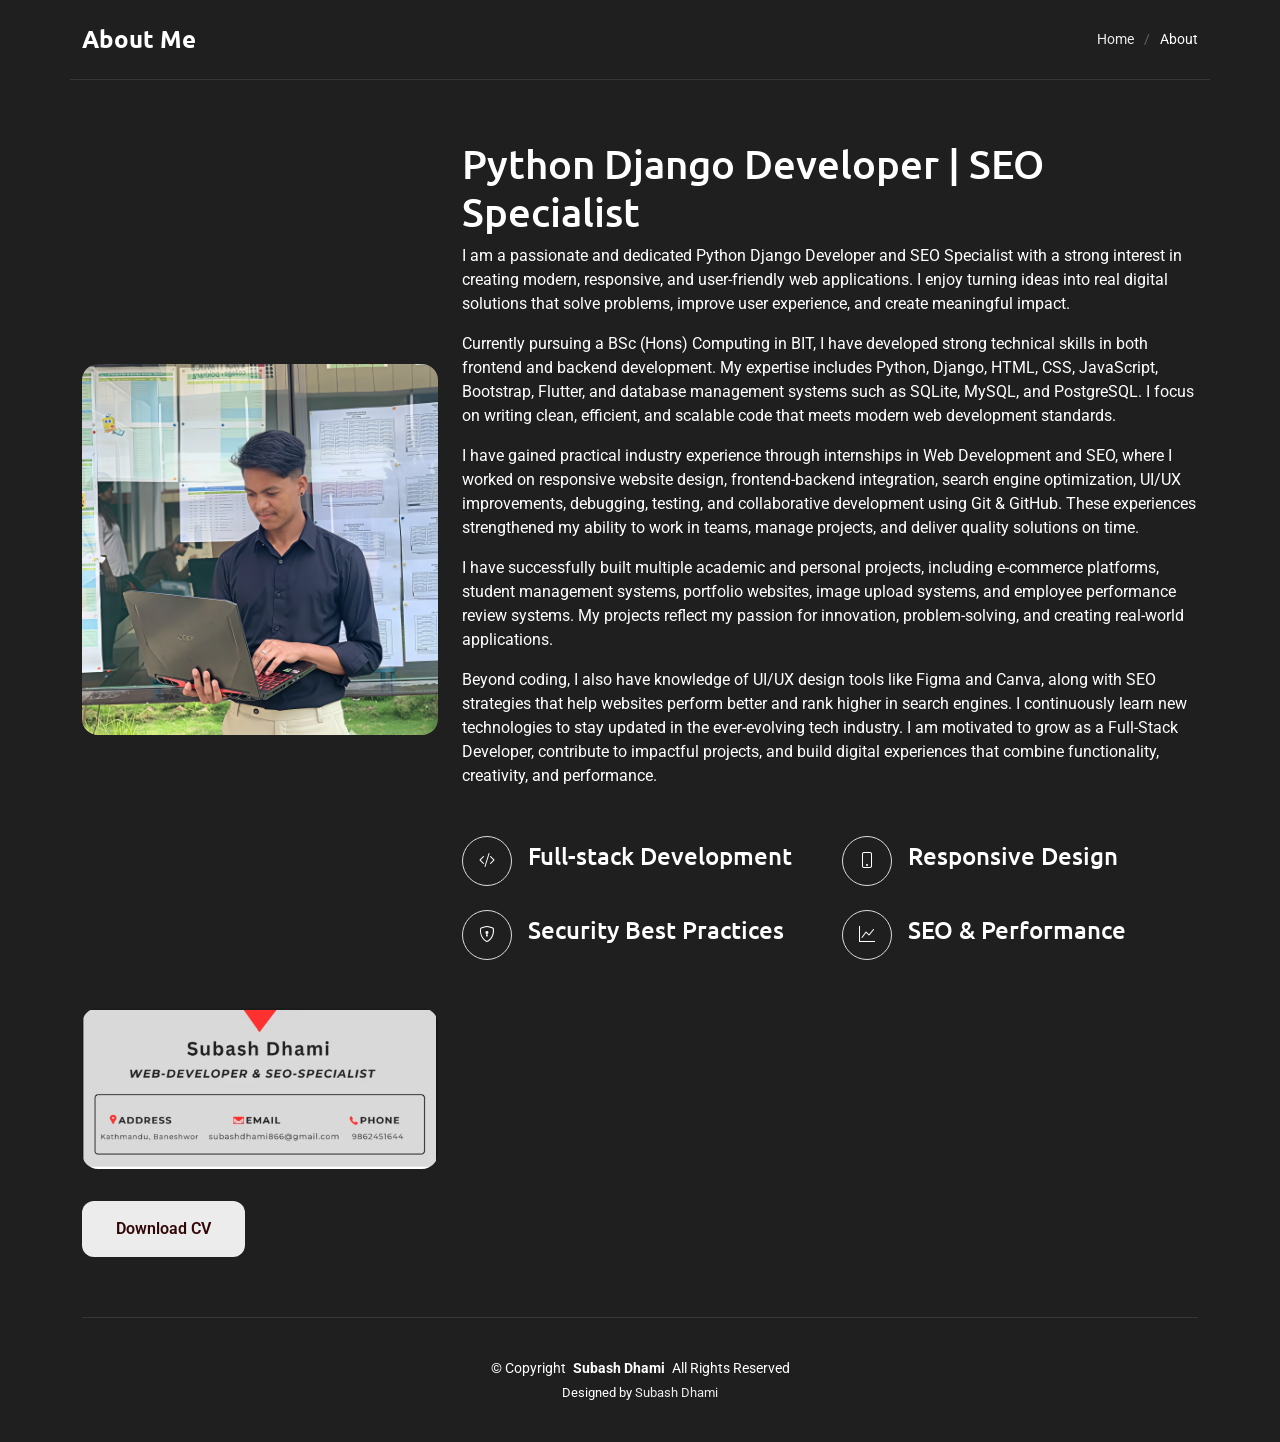
==== About.html @ 066c11bb "update in about section" ====
<!DOCTYPE html>
<html lang="en">

<head>
  <meta charset="utf-8">
  <meta content="width=device-width, initial-scale=1.0" name="viewport">
  <title>About - Subash Dhami</title>
  <meta name="description" content="">
  <meta name="keywords" content="">

  <!-- Favicons -->
  <link href="static/img/favicon.png" rel="icon">
  <link href="static/img/apple-touch-icon.png" rel="apple-touch-icon">

  <!-- Fonts -->
  <link href="https://fonts.googleapis.com" rel="preconnect">
  <link href="https://fonts.gstatic.com" rel="preconnect" crossorigin>
  <link href="https://fonts.googleapis.com/css2?family=Roboto:ital,wght@0,100;0,300;0,400;0,500;0,700;0,900;1,100;1,300;1,400;1,500;1,700;1,900&family=Ubuntu:ital,wght@0,300;0,400;0,500;0,700;1,300;1,400;1,500;1,700&family=Nunito:ital,wght@0,200;0,300;0,400;0,500;0,600;0,700;0,800;0,900;1,200;1,300;1,400;1,500;1,600;1,700;1,800;1,900&display=swap" rel="stylesheet">

  <!-- Vendor CSS Files -->
  <link href="static/vendor/bootstrap/css/bootstrap.min.css" rel="stylesheet">
  <link href="static/vendor/bootstrap-icons/bootstrap-icons.css" rel="stylesheet">
  <link href="static/vendor/aos/aos.css" rel="stylesheet">
  <link href="static/vendor/glightbox/css/glightbox.min.css" rel="stylesheet">
  <link href="static/vendor/swiper/swiper-bundle.min.css" rel="stylesheet">

  <!-- Main CSS File -->
  <link href="static/css/main.css" rel="stylesheet">
</head>

<body class="about  -page">

  <main class="main">

    <!-- Page Title -->
    <div class="page-title dark-background">
      <i class="header-toggle d-xl-none bi bi-list"></i>
      <div class="container d-lg-flex justify-content-between align-items-center">
        <h1 class="mb-2 mb-lg-0">About Me</h1>
        <nav class="breadcrumbs">
          <ol>
            <li><a href="index.html">Home</a></li>
            <li class="current">About</li>
          </ol>
        </nav>
      </div>
    </div><!-- End Page Title -->

    <!-- About Section -->
    <section id="about" class="about section">
      <div class="container" data-aos="fade-up" data-aos-delay="100">
        <div class="row gy-4 align-items-center">

          <div class="col-lg-4">
            <div class="about-img">
              <img src="media/profile/subash dhami.png" alt="About Image" class="img-fluid rounded-4 w-100" style="height: 100%; object-fit: cover;" loading="lazy">
            </div>
          </div>

          <div class="col-lg-8">
            <div class="content">
              <h1> Python Django Developer | SEO Specialist</h1>
              <p>I am a passionate and dedicated Python Django Developer and SEO Specialist with a strong interest in creating modern, responsive, and user-friendly web applications. I enjoy turning ideas into real digital solutions that solve problems, improve user experience, and create meaningful impact.</p>
              <p>Currently pursuing a BSc (Hons) Computing in BIT, I have developed strong technical skills in both frontend and backend development. My expertise includes Python, Django, HTML, CSS, JavaScript, Bootstrap, Flutter, and database management systems such as SQLite, MySQL, and PostgreSQL. I focus on writing clean, efficient, and scalable code that meets modern web development standards.</p>
              <p>I have gained practical industry experience through internships in Web Development and SEO, where I worked on responsive website design, frontend-backend integration, search engine optimization, UI/UX improvements, debugging, testing, and collaborative development using Git & GitHub. These experiences strengthened my ability to work in teams, manage projects, and deliver quality solutions on time.</p>
              <p>I have successfully built multiple academic and personal projects, including e-commerce platforms, student management systems, portfolio websites, image upload systems, and employee performance review systems. My projects reflect my passion for innovation, problem-solving, and creating real-world applications.</p>
              <p>Beyond coding, I also have knowledge of UI/UX design tools like Figma and Canva, along with SEO strategies that help websites perform better and rank higher in search engines. I continuously learn new technologies to stay updated in the ever-evolving tech industry. I am motivated to grow as a Full-Stack Developer, contribute to impactful projects, and build digital experiences that combine functionality, creativity, and performance.</p>
            </div>

            <div class="row gy-4 mt-4">
              <div class="col-md-6">
                <div class="feature-box d-flex align-items-center">
                  <div class="icon-circle d-flex align-items-center justify-content-center rounded-circle me-3" style="width:50px; height:50px; border:1px solid #ddd;">
                    <i class="bi bi-code-slash"></i>
                  </div>
                  <h4>Full-stack Development</h4>
                </div>
              </div>
              <div class="col-md-6">
                <div class="feature-box d-flex align-items-center">
                  <div class="icon-circle d-flex align-items-center justify-content-center rounded-circle me-3" style="width:50px; height:50px; border:1px solid #ddd;">
                    <i class="bi bi-phone"></i>
                  </div>
                  <h4>Responsive Design</h4>
                </div>
              </div>
              <div class="col-md-6">
                <div class="feature-box d-flex align-items-center">
                  <div class="icon-circle d-flex align-items-center justify-content-center rounded-circle me-3" style="width:50px; height:50px; border:1px solid #ddd;">
                    <i class="bi bi-shield-lock"></i>
                  </div>
                  <h4>Security Best Practices</h4>
                </div>
              </div>
              <div class="col-md-6">
                <div class="feature-box d-flex align-items-center">
                  <div class="icon-circle d-flex align-items-center justify-content-center rounded-circle me-3" style="width:50px; height:50px; border:1px solid #ddd;">
                    <i class="bi bi-graph-up"></i>
                  </div>
                  <h4>SEO & Performance</h4>
                </div>
              </div>
            </div>
          </div>
          <div class="col-lg-4">
            <div  class="cta-section mt-4 text-center">
              <div class="cv-img mb-3">
                <img src="media/profile/cv.png" alt="CV Image" class="img-fluid rounded-4 w-100" style="height: auto; object-fit: cover;" loading="lazy">
              </div>
              <a href="https://drive.google.com/file/d/1IW8L6gEsjmlarTafdNbqsn9i7hXjx4xl/view?export=download" class="btn btn-primary" download>Download CV</a>
            </div>
          </div>
        </div>
      </div>
    </section>
    <!-- End About Section -->

  </main>

  <footer id="footer" class="footer position-relative">
    <div class="container">
      <div class="copyright text-center">
        <p>© <span>Copyright</span> <strong class="px-1 sitename">Subash Dhami</strong> <span>All Rights Reserved</span></p>
      </div>
      <div class="credits">Designed by <a href="https://subashdhami.com.np/">Subash Dhami</a></div>
    </div>
  </footer>

  <!-- Scroll Top -->
  <a href="#" id="scroll-top" class="scroll-top d-flex align-items-center justify-content-center"><i class="bi bi-arrow-up-short"></i></a>

  <!-- Preloader -->
  <div id="preloader"></div>

  <!-- Vendor JS Files -->
  <script src="static/vendor/bootstrap/js/bootstrap.bundle.min.js"></script>
  <script src="static/vendor/php-email-form/validate.js"></script>
  <script src="static/vendor/aos/aos.js"></script>
  <script src="static/vendor/typed.js/typed.umd.js"></script>
  <script src="static/vendor/purecounter/purecounter_vanilla.js"></script>
  <script src="static/vendor/waypoints/noframework.waypoints.js"></script>
  <script src="static/vendor/isotope-layout/isotope.pkgd.min.js"></script>
  <script src="static/vendor/imagesloaded/imagesloaded.pkgd.min.js"></script>
  <script src="static/vendor/glightbox/js/glightbox.min.js"></script>
  <script src="static/vendor/swiper/swiper-bundle.min.js"></script>
  <script src="static/js/main.js"></script>

</body>
</html>
---- static/css/main.css ----
/**
* Template Name: SnapFolio
* Template URL: https://bootstrapmade.com/snapfolio-bootstrap-portfolio-template/
* Updated: Jul 21 2025 with Bootstrap v5.3.7
* Author: BootstrapMade.com
* License: https://bootstrapmade.com/license/
*/

/*--------------------------------------------------------------
# Font & Color Variables
# Help: https://bootstrapmade.com/color-system/
--------------------------------------------------------------*/
/* Fonts */
:root {
  --default-font: "Roboto",  system-ui, -apple-system, "Segoe UI", Roboto, "Helvetica Neue", Arial, "Noto Sans", "Liberation Sans", sans-serif, "Apple Color Emoji", "Segoe UI Emoji", "Segoe UI Symbol", "Noto Color Emoji";
  --heading-font: "Ubuntu",  sans-serif;
  --nav-font: "Nunito",  sans-serif;
}

/* Global Colors - The following color variables are used throughout the website. Updating them here will change the color scheme of the entire website */
:root { 
  --background-color: #1f1f1f; /* Background color for the entire website, including individual sections */
  --default-color: #ffffff; /* Default color used for the majority of the text content across the entire website */
  --heading-color: #ffffff; /* Color for headings, subheadings and title throughout the website */
  --accent-color: #ececec; /* Accent color that represents your brand on the website. It's used for buttons, links, and other elements that need to stand out */
  --surface-color: #232323; /* The surface color is used as a background of boxed elements within sections, such as cards, icon boxes, or other elements that require a visual separation from the global background. */
  --contrast-color: #310606; /* Contrast color for text, ensuring readability against backgrounds of accent, heading, or default colors. */
}

/* Nav Menu Colors - The following color variables are used specifically for the navigation menu. They are separate from the global colors to allow for more customization options */
:root {
  --nav-color: rgba(236, 236, 236, 0.59);  /* The default color of the main navmenu links */
  --nav-hover-color: #ffffff; /* Applied to main navmenu links when they are hovered over or active */
  --nav-mobile-background-color: #393939; /* Used as the background color for mobile navigation menu */
  --nav-dropdown-background-color: #393939; /* Used as the background color for dropdown items that appear when hovering over primary navigation items */
  --nav-dropdown-color: #ffffff; /* Used for navigation links of the dropdown items in the navigation menu. */
  --nav-dropdown-hover-color: #ececec; /* Similar to --nav-hover-color, this color is applied to dropdown navigation links when they are hovered over. */
}

/* Color Presets - These classes override global colors when applied to any section or element, providing reuse of the sam color scheme. */

.light-background {
  --background-color: #2c2c2c;
  --surface-color: #323232;
}

.dark-background {
  --background-color: #040b14;
  --default-color: #ffffff;
  --heading-color: #ffffff;
  --surface-color: #151f2b;
  --contrast-color: #ffffff;
}

/* Smooth scroll */
:root {
  scroll-behavior: smooth;
}

/*--------------------------------------------------------------
# General Styling & Shared Classes
--------------------------------------------------------------*/
body {
  color: var(--default-color);
  background-color: var(--background-color);
  font-family: var(--default-font);
}

a {
  color: var(--accent-color);
  text-decoration: none;
  transition: 0.3s;
}

a:hover {
  color: color-mix(in srgb, var(--accent-color), transparent 25%);
  text-decoration: none;
}

h1,
h2,
h3,
h4,
h5,
h6 {
  color: var(--heading-color);
  font-family: var(--heading-font);
}

/* PHP Email Form Messages
------------------------------*/
.php-email-form .error-message {
  display: none;
  background: #df1529;
  color: #ffffff;
  text-align: left;
  padding: 15px;
  margin-bottom: 24px;
  font-weight: 600;
}

.php-email-form .sent-message {
  display: none;
  color: #ffffff;
  background: #059652;
  text-align: center;
  padding: 15px;
  margin-bottom: 24px;
  font-weight: 600;
}

.php-email-form .loading {
  display: none;
  background: var(--surface-color);
  text-align: center;
  padding: 15px;
  margin-bottom: 24px;
}

.php-email-form .loading:before {
  content: "";
  display: inline-block;
  border-radius: 50%;
  width: 24px;
  height: 24px;
  margin: 0 10px -6px 0;
  border: 3px solid var(--accent-color);
  border-top-color: var(--surface-color);
  animation: php-email-form-loading 1s linear infinite;
}

@keyframes php-email-form-loading {
  0% {
    transform: rotate(0deg);
  }

  100% {
    transform: rotate(360deg);
  }
}

/*--------------------------------------------------------------
# Global Header
--------------------------------------------------------------*/
.header {
  --background-color: #1b1b1b;
  --contrast-color: #444444;
  color: var(--default-color);
  position: fixed;
  top: 0;
  left: 0;
  bottom: 0;
  padding: 0 15px;
  width: 300px;
  transition: all ease-in-out 0.3s;
  overflow-y: auto;
  z-index: 997;
}

.header .header-container {
  border-radius: 20px;
  padding: 15px;
  background-color: var(--background-color);
  border: 1px solid color-mix(in srgb, var(--default-color), transparent 80%);
}

.header .social-links {
  margin: 0 0 10px 0;
}

.header .social-links a {
  font-size: 16px;
  display: inline-flex;
  align-items: center;
  justify-content: center;
  background: color-mix(in srgb, var(--default-color), transparent 90%);
  color: var(--default-color);
  margin: 0 2px;
  border-radius: 50%;
  text-align: center;
  width: 40px;
  height: 40px;
  transition: 0.3s;
}

.header .social-links a:hover {
  color: var(--contrast-color);
  background: var(--accent-color);
}

@media (min-width: 1200px) {

  .header~main,
  .header~#footer {
    margin-left: 330px;
  }
}

@media (max-width: 1199px) {
  .header {
    left: -100%;
  }
}

.header.header-show {
  left: 0;
}

.header .header-toggle {
  color: var(--contrast-color);
  background-color: var(--accent-color);
  font-size: 22px;
  display: flex;
  align-items: center;
  justify-content: center;
  width: 40px;
  height: 40px;
  border-radius: 50%;
  cursor: pointer;
  position: fixed;
  top: 15px;
  right: 15px;
  z-index: 9999;
  transition: background-color 0.3s;
}

.header .header-toggle:hover {
  color: var(--contrast-color);
  background-color: color-mix(in srgb, var(--accent-color) 90%, white 15%);
}

/*--------------------------------------------------------------
# Navigation Menu
--------------------------------------------------------------*/
.mobile-nav-toggle {
  display: none;
}

.navmenu {
  padding: 0;
  z-index: 9997;
  width: 100%;
}

.navmenu ul {
  list-style: none;
  padding: 0 0 20px 0;
  margin: 0;
}

.navmenu a,
.navmenu a:focus {
  color: var(--nav-color);
  padding: 15px 10px;
  font-family: var(--nav-font);
  font-size: 16px;
  font-weight: 400;
  display: flex;
  align-items: center;
  white-space: nowrap;
  transition: 0.3s;
  width: 100%;
}

.navmenu a .navicon,
.navmenu a:focus .navicon {
  font-size: 20px;
  margin-right: 10px;
}

.navmenu a .toggle-dropdown,
.navmenu a:focus .toggle-dropdown {
  font-size: 12px;
  line-height: 0;
  margin-left: auto;
  width: 30px;
  height: 30px;
  display: flex;
  align-items: center;
  justify-content: center;
  border-radius: 50%;
  transition: 0.3s;
  flex-shrink: 0;
  background-color: color-mix(in srgb, var(--accent-color), transparent 90%);
}

.navmenu a .toggle-dropdown:hover,
.navmenu a:focus .toggle-dropdown:hover {
  background-color: var(--accent-color);
  color: var(--contrast-color);
}

.navmenu a:hover,
.navmenu .active,
.navmenu .active:focus {
  color: var(--nav-hover-color);
}

.navmenu a:hover .navicon,
.navmenu .active .navicon,
.navmenu .active:focus .navicon {
  color: var(--accent-color);
}

.navmenu .active .toggle-dropdown,
.navmenu .active:focus .toggle-dropdown {
  background-color: var(--accent-color);
  color: var(--contrast-color);
  transform: rotate(180deg);
}

.navmenu .dropdown {
  display: block;
}

.navmenu .dropdown a,
.navmenu .dropdown a:focus {
  color: --nav-dropdown-color;
}

.navmenu .dropdown a:hover,
.navmenu .dropdown .active,
.navmenu .dropdown .active:focus {
  color: var(--nav-dropdown-hover-color);
}

.navmenu .dropdown ul {
  position: static;
  display: none;
  z-index: 99;
  padding: 5px 10px;
  margin: 5px 10px;
  background-color: var(--nav-dropdown-background-color);
  border: 1px solid color-mix(in srgb, var(--default-color), transparent 90%);
  box-shadow: none;
  transition: all 0.5s ease-in-out;
}

.navmenu .dropdown ul ul {
  background-color: rgba(33, 37, 41, 0.1);
}

.navmenu .dropdown>.dropdown-active {
  display: block;
  background-color: rgba(33, 37, 41, 0.03);
}

/*--------------------------------------------------------------
# Global Footer
--------------------------------------------------------------*/
.footer {
  color: var(--default-color);
  background-color: var(--background-color);
  font-size: 14px;
  padding: 0 0 40px 0;
  position: relative;
}

.footer .copyright {
  padding-top: 40px;
  border-top: 1px solid color-mix(in srgb, var(--default-color), transparent 90%);
}

.footer .copyright p {
  margin-bottom: 0;
}

.footer .credits {
  margin-top: 4px;
  font-size: 13px;
  text-align: center;
}

/*--------------------------------------------------------------
# Preloader
--------------------------------------------------------------*/
#preloader {
  position: fixed;
  inset: 0;
  z-index: 999999;
  overflow: hidden;
  background: var(--background-color);
  transition: all 0.6s ease-out;
}

#preloader:before {
  content: "";
  position: fixed;
  top: calc(50% - 30px);
  left: calc(50% - 30px);
  border: 6px solid #ffffff;
  border-color: var(--accent-color) transparent var(--accent-color) transparent;
  border-radius: 50%;
  width: 60px;
  height: 60px;
  animation: animate-preloader 1.5s linear infinite;
}

@keyframes animate-preloader {
  0% {
    transform: rotate(0deg);
  }

  100% {
    transform: rotate(360deg);
  }
}

/*--------------------------------------------------------------
# Scroll Top Button
--------------------------------------------------------------*/
.scroll-top {
  position: fixed;
  visibility: hidden;
  opacity: 0;
  right: 15px;
  bottom: -15px;
  z-index: 99999;
  background-color: var(--accent-color);
  width: 44px;
  height: 44px;
  border-radius: 50px;
  transition: all 0.4s;
}

.scroll-top i {
  font-size: 24px;
  color: var(--contrast-color);
  line-height: 0;
}

.scroll-top:hover {
  background-color: color-mix(in srgb, var(--accent-color), transparent 20%);
  color: var(--contrast-color);
}

.scroll-top.active {
  visibility: visible;
  opacity: 1;
  bottom: 15px;
}

/*--------------------------------------------------------------
# Disable aos animation delay on mobile devices
--------------------------------------------------------------*/
@media screen and (max-width: 768px) {
  [data-aos-delay] {
    transition-delay: 0 !important;
  }
}

/*--------------------------------------------------------------
# Global Page Titles & Breadcrumbs
--------------------------------------------------------------*/
.page-title {
  color: var(--default-color);
  padding: 25px 0 0 0;
  position: relative;
}

.page-title .container {
  border-bottom: 1px solid color-mix(in srgb, var(--default-color), transparent 90%);
  padding-bottom: 25px;
}

.page-title h1 {
  font-size: 24px;
  font-weight: 700;
}

.page-title .breadcrumbs ol {
  display: flex;
  flex-wrap: wrap;
  list-style: none;
  padding: 0;
  margin: 0;
  font-size: 14px;
  font-weight: 400;
}

.page-title .breadcrumbs ol li+li {
  padding-left: 10px;
}

.page-title .breadcrumbs ol li+li::before {
  content: "/";
  display: inline-block;
  padding-right: 10px;
  color: color-mix(in srgb, var(--default-color), transparent 70%);
}

/*--------------------------------------------------------------
# Global Sections
--------------------------------------------------------------*/
section,
.section {
  color: var(--default-color);
  background-color: var(--background-color);
  padding: 60px 0;
  overflow: clip;
}

/*--------------------------------------------------------------
# Global Section Titles
--------------------------------------------------------------*/
.section-title {
  text-align: center;
  padding-bottom: 60px;
  position: relative;
}

.section-title h2 {
  font-size: 32px;
  font-weight: 700;
  position: relative;
}

.section-title h2:before,
.section-title h2:after {
  content: "";
  width: 50px;
  height: 2px;
  background: var(--accent-color);
  display: inline-block;
}

.section-title h2:before {
  margin: 0 15px 10px 0;
}

.section-title h2:after {
  margin: 0 0 10px 15px;
}

.section-title p {
  margin-bottom: 0;
}

/*--------------------------------------------------------------
# Hero Section
--------------------------------------------------------------*/
.hero {
  min-height: 100vh;
  position: relative;
  overflow: hidden;
  display: flex;
  align-items: center;
}

.hero .background-elements {
  position: absolute;
  top: 0;
  left: 0;
  width: 100%;
  height: 100%;
  z-index: 1;
  overflow: hidden;
}

.hero .background-elements .bg-circle {
  position: absolute;
  border-radius: 50%;
  background: linear-gradient(45deg, color-mix(in srgb, var(--accent-color), transparent 90%), color-mix(in srgb, var(--accent-color), transparent 95%));
  animation: float 6s ease-in-out infinite;
}

.hero .background-elements .bg-circle.circle-1 {
  width: 300px;
  height: 300px;
  top: 10%;
  right: 10%;
  animation-delay: 0s;
}

.hero .background-elements .bg-circle.circle-2 {
  width: 200px;
  height: 200px;
  bottom: 20%;
  left: 5%;
  animation-delay: 2s;
}

.hero .hero-content {
  position: relative;
  width: 100%;
  z-index: 2;
}

.hero .container {
  position: relative;
  z-index: 3;
}

.hero .hero-text h1 {
  font-size: 72px;
  font-weight: 800;
  line-height: 1.1;
  margin-bottom: 15px;
  color: var(--heading-color);
}

.hero .hero-text h1 .accent-text {
  color: var(--accent-color);
  position: relative;
}

.hero .hero-text h1 .accent-text::after {
  content: "";
  position: absolute;
  bottom: -5px;
  left: 0;
  width: 100%;
  height: 3px;
  background: linear-gradient(90deg, var(--accent-color), color-mix(in srgb, var(--accent-color), transparent 50%));
}

.hero .hero-text h2 {
  font-size: 32px;
  font-weight: 600;
  color: var(--heading-color);
  margin-bottom: 10px;
}

.hero .hero-text .lead {
  font-size: 24px;
  margin-bottom: 20px;
  color: var(--default-color);
}

.hero .hero-text .lead span {
  color: var(--accent-color);
  font-weight: 600;
  border-bottom: 2px solid var(--accent-color);
  padding-bottom: 2px;
}

.hero .hero-text .description {
  font-size: 18px;
  line-height: 1.6;
  color: color-mix(in srgb, var(--default-color), transparent 20%);
  margin-bottom: 40px;
  max-width: 500px;
}

.hero .hero-actions {
  display: flex;
  gap: 20px;
  margin-bottom: 40px;
  flex-wrap: wrap;
}

.hero .hero-actions .btn {
  padding: 14px 30px;
  font-size: 16px;
  font-weight: 600;
  border-radius: 50px;
  text-decoration: none;
  transition: all 0.3s ease;
  border: 2px solid;
}

.hero .hero-actions .btn.btn-primary {
  background-color: var(--accent-color);
  color: var(--contrast-color);
  border-color: var(--accent-color);
}

.hero .hero-actions .btn.btn-primary:hover {
  background-color: color-mix(in srgb, var(--accent-color), black 10%);
  transform: translateY(-2px);
  box-shadow: 0 8px 25px color-mix(in srgb, var(--accent-color), transparent 70%);
}

.hero .hero-actions .btn.btn-outline {
  background-color: transparent;
  color: var(--accent-color);
  border-color: var(--accent-color);
}

.hero .hero-actions .btn.btn-outline:hover {
  background-color: var(--accent-color);
  color: var(--contrast-color);
  transform: translateY(-2px);
}

.hero .social-links {
  display: flex;
  gap: 20px;
}

.hero .social-links a {
  width: 50px;
  height: 50px;
  display: flex;
  align-items: center;
  justify-content: center;
  background-color: var(--surface-color);
  color: color-mix(in srgb, var(--default-color), transparent 40%);
  border-radius: 50%;
  font-size: 20px;
  transition: all 0.3s ease;
}

.hero .social-links a:hover {
  color: var(--contrast-color);
  background-color: var(--accent-color);
  transform: translateY(-3px);
  box-shadow: 0 8px 25px color-mix(in srgb, var(--accent-color), transparent 70%);
}

.hero .hero-visual {
  display: flex;
  justify-content: center;
  align-items: center;
  height: 100%;
}

.hero .hero-visual .profile-container {
  position: relative;
  width: 400px;
  height: 400px;
}

.hero .hero-visual .profile-container .profile-background {
  position: absolute;
  top: 15px;
  left: 15px;
  width: 100%;
  height: 100%;
  background: color-mix(in srgb, var(--accent-color), transparent 90%);
  border-radius: 30px;
  z-index: 1;
}

.hero .hero-visual .profile-container .profile-image {
  position: relative;
  width: 100%;
  height: 100%;
  object-fit: cover;
  border-radius: 30px;
  z-index: 2;
}

@keyframes float {

  0%,
  100% {
    transform: translateY(0px);
  }

  50% {
    transform: translateY(-20px);
  }
}

@keyframes floatIcon {

  0%,
  100% {
    transform: translateY(0px) rotate(0deg);
  }

  50% {
    transform: translateY(-10px) rotate(5deg);
  }
}

@media (max-width: 992px) {
  .hero .hero-text {
    text-align: center;
    margin-bottom: 50px;
  }

  .hero .hero-text h1 {
    font-size: 56px;
  }

  .hero .hero-text h2 {
    font-size: 28px;
  }

  .hero .hero-text .lead {
    font-size: 20px;
  }

  .hero .hero-visual .profile-container {
    width: 350px;
    height: 350px;
  }
}

@media (max-width: 768px) {
  .hero .hero-text h1 {
    font-size: 42px;
  }

  .hero .hero-text h2 {
    font-size: 24px;
  }

  .hero .hero-text .lead {
    font-size: 18px;
  }

  .hero .hero-text .description {
    font-size: 16px;
  }

  .hero .hero-actions {
    justify-content: center;
  }

  .hero .hero-actions .btn {
    padding: 12px 25px;
    font-size: 14px;
  }

  .hero .hero-visual .profile-container {
    width: 300px;
    height: 300px;
  }

  .hero .background-elements .bg-circle.circle-1 {
    width: 200px;
    height: 200px;
  }

  .hero .background-elements .bg-circle.circle-2 {
    width: 150px;
    height: 150px;
  }

  .hero .background-elements .bg-circle.circle-3 {
    width: 100px;
    height: 100px;
  }
}

/*--------------------------------------------------------------
# About Section
--------------------------------------------------------------*/
.about .profile-card {
  background: linear-gradient(135deg, var(--surface-color) 0%, color-mix(in srgb, var(--surface-color), var(--accent-color) 5%) 100%);
  border-radius: 2rem;
  padding: 2.5rem;
  text-align: center;
  box-shadow: 0 20px 40px rgba(0, 0, 0, 0.08);
  border: 1px solid color-mix(in srgb, var(--accent-color), transparent 90%);
  position: relative;
  overflow: hidden;
}

.about .profile-card::before {
  content: "";
  position: absolute;
  top: 0;
  left: 0;
  right: 0;
  height: 4px;
  background: linear-gradient(90deg, var(--accent-color), color-mix(in srgb, var(--accent-color), var(--heading-color) 30%));
}

@media (max-width: 991px) {
  .about .profile-card {
    margin-bottom: 3rem;
  }
}

.about .profile-header {
  position: relative;
  margin-bottom: 2rem;
}

.about .profile-header .profile-image {
  width: 160px;
  height: 160px;
  margin: 0 auto 1.5rem;
  border-radius: 50%;
  overflow: hidden;
  border: 4px solid var(--accent-color);
  box-shadow: 0 10px 30px rgba(0, 0, 0, 0.15);
}

.about .profile-header .profile-image img {
  width: 100%;
  height: 100%;
  object-fit: cover;
}

.about .profile-header .profile-badge {
  position: absolute;
  bottom: 20px;
  right: calc(50% - 65px);
  width: 32px;
  height: 32px;
  background-color: var(--accent-color);
  border-radius: 50%;
  display: flex;
  align-items: center;
  justify-content: center;
  border: 3px solid var(--surface-color);
}

.about .profile-header .profile-badge i {
  color: var(--contrast-color);
  font-size: 14px;
}

.about .profile-content h3 {
  font-size: 1.5rem;
  font-weight: 700;
  margin-bottom: 0.5rem;
  color: var(--heading-color);
}

.about .profile-content .profession {
  color: var(--accent-color);
  font-weight: 500;
  margin-bottom: 2rem;
}

.about .contact-links {
  display: flex;
  flex-direction: column;
  gap: 1rem;
}

.about .contact-links .contact-item {
  display: flex;
  align-items: center;
  gap: 0.75rem;
  padding: 0.75rem 1rem;
  background-color: color-mix(in srgb, var(--surface-color), var(--background-color) 50%);
  border-radius: 0.75rem;
  text-decoration: none;
  color: var(--default-color);
  transition: all 0.3s;
  border: 1px solid color-mix(in srgb, var(--default-color), transparent 90%);
}

.about .contact-links .contact-item:hover {
  background-color: var(--accent-color);
  color: var(--contrast-color);
  transform: translateY(-2px);
  box-shadow: 0 5px 20px color-mix(in srgb, var(--accent-color), transparent 70%);
}

.about .contact-links .contact-item i {
  font-size: 1rem;
  width: 18px;
}

.about .about-content {
  padding-left: 3rem;
}

@media (max-width: 991px) {
  .about .about-content {
    padding-left: 0;
  }
}

.about .about-content .section-header {
  margin-bottom: 2rem;
}

.about .about-content .section-header .badge-text {
  display: inline-block;
  background: linear-gradient(135deg, var(--accent-color), color-mix(in srgb, var(--accent-color), var(--heading-color) 20%));
  color: var(--contrast-color);
  padding: 0.5rem 1.5rem;
  border-radius: 2rem;
  font-size: 0.875rem;
  font-weight: 600;
  letter-spacing: 0.5px;
  margin-bottom: 1.5rem;
}

.about .about-content .section-header h2 {
  font-size: 2.25rem;
  font-weight: 700;
  line-height: 1.3;
  margin: 0;
}

@media (max-width: 768px) {
  .about .about-content .section-header h2 {
    font-size: 1.875rem;
  }
}

.about .about-content .description {
  margin-bottom: 2.5rem;
}

.about .about-content .description p {
  font-size: 1.1rem;
  line-height: 1.7;
  color: color-mix(in srgb, var(--default-color), transparent 20%);
  margin-bottom: 1.5rem;
}

.about .about-content .description p:last-child {
  margin-bottom: 0;
}

.about .stats-grid {
  display: grid;
  grid-template-columns: repeat(3, 1fr);
  gap: 2rem;
  margin-bottom: 2.5rem;
  padding: 2rem;
  background-color: var(--surface-color);
  border-radius: 1.5rem;
  box-shadow: 0 10px 30px rgba(0, 0, 0, 0.05);
}

@media (max-width: 768px) {
  .about .stats-grid {
    grid-template-columns: 1fr;
    gap: 1.5rem;
    text-align: center;
  }
}

.about .stats-grid .stat-item {
  text-align: center;
}

.about .stats-grid .stat-item .stat-number {
  font-size: 2rem;
  font-weight: 700;
  color: var(--accent-color);
  display: block;
  margin-bottom: 0.5rem;
}

.about .stats-grid .stat-item .stat-label {
  font-size: 0.875rem;
  color: color-mix(in srgb, var(--default-color), transparent 40%);
  font-weight: 500;
}

.about .details-grid {
  margin-bottom: 2.5rem;
}

.about .details-grid .detail-row {
  display: grid;
  grid-template-columns: 1fr 1fr;
  gap: 2rem;
  margin-bottom: 1.5rem;
}

@media (max-width: 768px) {
  .about .details-grid .detail-row {
    grid-template-columns: 1fr;
    gap: 1rem;
  }
}

.about .details-grid .detail-row:last-child {
  margin-bottom: 0;
}

.about .details-grid .detail-item .detail-label {
  display: block;
  font-size: 0.875rem;
  color: color-mix(in srgb, var(--default-color), transparent 50%);
  margin-bottom: 0.5rem;
  font-weight: 500;
}

.about .details-grid .detail-item .detail-value {
  display: block;
  font-weight: 600;
  color: var(--heading-color);
  font-size: 1rem;
}

.about .cta-section {
  display: flex;
  gap: 1rem;
  flex-wrap: wrap;
}

.about .cta-section .btn {
  padding: 0.875rem 2rem;
  border-radius: 0.75rem;
  font-weight: 600;
  text-decoration: none;
  transition: all 0.3s;
  display: inline-flex;
  align-items: center;
  gap: 0.5rem;
  border: 2px solid transparent;
}

.about .cta-section .btn.btn-primary {
  background-color: var(--accent-color);
  color: var(--contrast-color);
}

.about .cta-section .btn.btn-primary:hover {
  background-color: color-mix(in srgb, var(--accent-color), black 15%);
  transform: translateY(-2px);
  box-shadow: 0 10px 30px color-mix(in srgb, var(--accent-color), transparent 60%);
}

.about .cta-section .btn.btn-outline {
  background-color: transparent;
  color: var(--default-color);
  border-color: color-mix(in srgb, var(--default-color), transparent 70%);
}

.about .cta-section .btn.btn-outline:hover {
  border-color: var(--accent-color);
  transform: translateY(-2px);
}

/*--------------------------------------------------------------
# Stats Section
--------------------------------------------------------------*/
.stats .stats-wrapper {
  display: grid;
  grid-template-columns: repeat(4, 1fr);
  gap: 20px;
}

@media (max-width: 992px) {
  .stats .stats-wrapper {
    grid-template-columns: repeat(2, 1fr);
  }
}

@media (max-width: 576px) {
  .stats .stats-wrapper {
    grid-template-columns: 1fr;
  }
}

.stats .stats-item {
  background: linear-gradient(135deg, color-mix(in srgb, var(--surface-color), transparent 5%), var(--surface-color));
  border-radius: 15px;
  padding: 40px 20px;
  text-align: center;
  position: relative;
  transition: transform 0.3s ease, box-shadow 0.3s ease;
  box-shadow: 0 10px 30px rgba(0, 0, 0, 0.05);
  overflow: hidden;
}

.stats .stats-item:hover {
  transform: translateY(-10px);
  box-shadow: 0 15px 35px rgba(0, 0, 0, 0.1);
}

.stats .stats-item:hover .icon-wrapper {
  transform: scale(1.1);
}

.stats .stats-item:nth-child(1) .icon-wrapper {
  background-color: color-mix(in srgb, var(--accent-color), transparent 85%);
}

.stats .stats-item:nth-child(1) .icon-wrapper i {
  color: color-mix(in srgb, var(--accent-color), transparent 10%);
}

.stats .stats-item:nth-child(2) .icon-wrapper {
  background-color: color-mix(in srgb, #ff7e00, transparent 85%);
}

.stats .stats-item:nth-child(2) .icon-wrapper i {
  color: color-mix(in srgb, #ff7e00, transparent 10%);
}

.stats .stats-item:nth-child(3) .icon-wrapper {
  background-color: color-mix(in srgb, #00c875, transparent 85%);
}

.stats .stats-item:nth-child(3) .icon-wrapper i {
  color: color-mix(in srgb, #00c875, transparent 10%);
}

.stats .stats-item:nth-child(4) .icon-wrapper {
  background-color: color-mix(in srgb, #e83e8c, transparent 85%);
}

.stats .stats-item:nth-child(4) .icon-wrapper i {
  color: color-mix(in srgb, #e83e8c, transparent 10%);
}

.stats .stats-item .icon-wrapper {
  width: 80px;
  height: 80px;
  border-radius: 50%;
  display: flex;
  align-items: center;
  justify-content: center;
  margin: 0 auto 20px;
  transition: transform 0.3s ease;
}

.stats .stats-item .icon-wrapper i {
  font-size: 36px;
}

.stats .stats-item span {
  display: block;
  font-size: 48px;
  font-weight: 700;
  color: var(--heading-color);
  margin-bottom: 10px;
  line-height: 1;
  font-family: var(--heading-font);
}

.stats .stats-item p {
  color: var(--default-color);
  font-size: 18px;
  margin: 0;
  font-weight: 500;
  font-family: var(--heading-font);
  opacity: 0.8;
}

/*--------------------------------------------------------------
# Skills Section
--------------------------------------------------------------*/
.skills .skills-category {
  background-color: var(--surface-color);
  padding: 30px;
  border-radius: 8px;
  box-shadow: 0 0 20px rgba(0, 0, 0, 0.05);
  height: 100%;
  transition: transform 0.3s;
}

.skills .skills-category:hover {
  transform: translateY(-5px);
}

.skills .skills-category h3 {
  font-size: 24px;
  margin-bottom: 25px;
  position: relative;
  padding-bottom: 15px;
}

.skills .skills-category h3:after {
  content: "";
  position: absolute;
  bottom: 0;
  left: 0;
  width: 50px;
  height: 2px;
  background-color: var(--accent-color);
}

.skills .skill-item {
  margin-bottom: 25px;
}

.skills .skill-item:last-child {
  margin-bottom: 0;
}

.skills .skill-item h4 {
  font-size: 16px;
  margin-bottom: 8px;
}

.skills .skill-item .skill-percentage {
  font-size: 14px;
  color: color-mix(in srgb, var(--heading-color), transparent 30%);
}

.skills .skill-item .progress {
  height: 8px;
  background-color: color-mix(in srgb, var(--accent-color), transparent 90%);
  border-radius: 20px;
  overflow: hidden;
  position: relative;
}

.skills .skill-item .progress .progress-bar {
  background-color: var(--accent-color);
  transition: width 1.5s ease-in-out;
  width: 0;
  height: 100%;
  border-radius: 20px;
}

.skills .skill-item .skill-tooltip {
  font-size: 14px;
  color: color-mix(in srgb, var(--default-color), transparent 30%);
  margin-top: 8px;
  opacity: 0;
  transform: translateY(-5px);
  transition: all 0.3s;
}

.skills .skill-item:hover .skill-tooltip {
  opacity: 1;
  transform: translateY(0);
}

.skills .skill-box {
  background-color: var(--surface-color);
  padding: 25px 20px;
  border-radius: 8px;
  text-align: center;
  transition: all 0.3s;
  height: 100%;
  position: relative;
  overflow: hidden;
  box-shadow: 0 0 15px rgba(0, 0, 0, 0.05);
}

.skills .skill-box:hover {
  transform: translateY(-5px);
}

.skills .skill-box:hover i {
  color: var(--accent-color);
  transform: scale(1.1);
}

.skills .skill-box:hover .skill-tooltip {
  opacity: 1;
  transform: translateY(0);
}

.skills .skill-box i {
  font-size: 36px;
  color: color-mix(in srgb, var(--accent-color), transparent 20%);
  margin-bottom: 15px;
  display: inline-block;
  transition: all 0.3s;
}

.skills .skill-box h4 {
  font-size: 18px;
  margin-bottom: 10px;
}

.skills .skill-box .skill-tooltip {
  font-size: 14px;
  color: color-mix(in srgb, var(--default-color), transparent 30%);
  opacity: 0;
  transform: translateY(5px);
  transition: all 0.3s;
}

@media (max-width: 991.98px) {
  .skills .skills-category {
    margin-bottom: 30px;
  }

  .skills .skills-category:last-child {
    margin-bottom: 0;
  }
}

@media (max-width: 767.98px) {
  .skills .skill-box {
    margin-bottom: 20px;
  }

  .skills .skill-box:last-child {
    margin-bottom: 0;
  }
}

/*--------------------------------------------------------------
# Resume Section
--------------------------------------------------------------*/
.resume .resume-side {
  background-color: var(--surface-color);
  padding: 2rem;
  border-radius: 10px;
  box-shadow: 0 0 20px rgba(0, 0, 0, 0.1);
  height: 100%;
}

.resume .resume-side .profile-img {
  text-align: center;
}

.resume .resume-side .profile-img img {
  width: 200px;
  height: 200px;
  object-fit: cover;
  border: 5px solid color-mix(in srgb, var(--accent-color), transparent 85%);
  border-radius: 50%;
}

.resume .resume-side h3 {
  font-size: 1.5rem;
  margin-bottom: 1rem;
  color: var(--heading-color);
  font-weight: 600;
}

.resume .resume-side .contact-info li {
  margin-bottom: 1rem;
  color: var(--default-color);
}

.resume .resume-side .contact-info li i {
  width: 25px;
  color: var(--accent-color);
  margin-right: 0.5rem;
}

.resume .resume-side .skill-item {
  margin-bottom: 1.5rem;
}

.resume .resume-side .skill-item span {
  font-size: 0.9rem;
  color: var(--default-color);
}

.resume .resume-side .skill-item .progress {
  height: 8px;
  background-color: color-mix(in srgb, var(--accent-color), transparent 90%);
  border-radius: 4px;
  margin-top: 0.5rem;
}

.resume .resume-side .skill-item .progress .progress-bar {
  background-color: var(--accent-color);
  width: 0;
  transition: width 1s ease;
}

.resume .resume-section {
  margin-bottom: 3rem;
}

.resume .resume-section h3 {
  font-size: 1.75rem;
  margin-bottom: 1.5rem;
  color: var(--heading-color);
  font-weight: 600;
}

.resume .resume-section h3 i {
  color: var(--accent-color);
}

.resume .resume-section .resume-item {
  padding-left: 1.5rem;
  border-left: 2px solid color-mix(in srgb, var(--accent-color), transparent 80%);
  margin-bottom: 2rem;
  position: relative;
}

.resume .resume-section .resume-item:before {
  content: "";
  position: absolute;
  width: 16px;
  height: 16px;
  border-radius: 50%;
  left: -9px;
  top: 0;
  background: var(--accent-color);
}

.resume .resume-section .resume-item h4 {
  font-size: 1.2rem;
  margin-bottom: 0.5rem;
  color: var(--heading-color);
  font-weight: 600;
}

.resume .resume-section .resume-item h5 {
  font-size: 1rem;
  margin-bottom: 0.5rem;
  color: var(--accent-color);
}

.resume .resume-section .resume-item .company {
  font-size: 0.95rem;
  margin-bottom: 1rem;
  color: var(--heading-color);
}

.resume .resume-section .resume-item .company i {
  margin-right: 0.5rem;
}

.resume .resume-section .resume-item ul {
  padding-left: 1.2rem;
}

.resume .resume-section .resume-item ul li {
  margin-bottom: 0.5rem;
  color: var(--default-color);
}

.resume .resume-section .resume-item p {
  color: var(--default-color);
  margin-bottom: 0;
}

@media (max-width: 991.98px) {
  .resume .resume-side {
    margin-bottom: 2rem;
  }
}

/*--------------------------------------------------------------
# Portfolio Section
--------------------------------------------------------------*/
@media (max-width: 991px) {
  .portfolio .filter-sidebar {
    margin-bottom: 30px;
  }
}

.portfolio .filters-wrapper {
  background-color: color-mix(in srgb, var(--surface-color), var(--default-color) 3%);
  padding: 30px;
  border-radius: 10px;
  box-shadow: 0 5px 25px rgba(0, 0, 0, 0.05);
}

@media (max-width: 991px) {
  .portfolio .filters-wrapper {
    padding: 20px;
  }
}

.portfolio .portfolio-filters {
  padding: 0;
  margin: 0;
  list-style: none;
  display: flex;
  flex-direction: column;
  gap: 10px;
}

@media (max-width: 991px) {
  .portfolio .portfolio-filters {
    flex-direction: row;
    flex-wrap: wrap;
    justify-content: center;
  }
}

.portfolio .portfolio-filters li {
  cursor: pointer;
  padding: 12px 20px;
  font-size: 16px;
  font-weight: 500;
  line-height: 1;
  color: var(--default-color);
  transition: all 0.3s ease-in-out;
  border-radius: 6px;
  background: transparent;
  position: relative;
  border-left: 3px solid transparent;
}

@media (max-width: 991px) {
  .portfolio .portfolio-filters li {
    padding: 8px 16px;
    border: 1px solid color-mix(in srgb, var(--accent-color), transparent 80%);
    border-left-width: 3px;
  }
}

.portfolio .portfolio-filters li:hover {
  color: var(--accent-color);
  background-color: color-mix(in srgb, var(--accent-color), transparent 90%);
  border-left-color: color-mix(in srgb, var(--accent-color), transparent 50%);
}

.portfolio .portfolio-filters li.filter-active {
  color: var(--accent-color);
  background-color: color-mix(in srgb, var(--accent-color), transparent 90%);
  border-left-color: var(--accent-color);
  font-weight: 600;
}

.portfolio .portfolio-wrap {
  transition: 0.4s;
  position: relative;
  overflow: hidden;
  border-radius: 12px;
  box-shadow: 0 5px 20px rgba(0, 0, 0, 0.08);
  height: 100%;
}

.portfolio .portfolio-wrap img {
  transition: transform 0.6s cubic-bezier(0.215, 0.61, 0.355, 1);
  width: 100%;
  height: 350px;
  object-fit: cover;
}

.portfolio .portfolio-wrap .portfolio-info {
  position: absolute;
  bottom: 0;
  left: 0;
  right: 0;
  padding: 25px;
  background: linear-gradient(to top, rgba(0, 0, 0, 0.8) 0%, rgba(0, 0, 0, 0.4) 60%, rgba(0, 0, 0, 0) 100%);
  z-index: 3;
  transition: all 0.4s cubic-bezier(0.215, 0.61, 0.355, 1);
  transform: translateY(20px);
  opacity: 0;
}

.portfolio .portfolio-wrap .portfolio-info .content {
  transition: all 0.4s cubic-bezier(0.215, 0.61, 0.355, 1);
  transform: translateY(20px);
}

.portfolio .portfolio-wrap .portfolio-info .category {
  display: inline-block;
  color: var(--accent-color);
  font-size: 14px;
  font-weight: 500;
  text-transform: uppercase;
  letter-spacing: 1px;
  margin-bottom: 8px;
}

.portfolio .portfolio-wrap .portfolio-info h4 {
  font-size: 20px;
  color: var(--contrast-color);
  font-weight: 700;
  margin-bottom: 15px;
}

.portfolio .portfolio-wrap .portfolio-info .portfolio-links {
  display: flex;
  gap: 12px;
}

.portfolio .portfolio-wrap .portfolio-info .portfolio-links a {
  color: var(--contrast-color);
  width: 40px;
  height: 40px;
  display: flex;
  align-items: center;
  justify-content: center;
  background-color: color-mix(in srgb, var(--accent-color), transparent 30%);
  border-radius: 50%;
  font-size: 18px;
  transition: 0.3s;
}

.portfolio .portfolio-wrap .portfolio-info .portfolio-links a:hover {
  background-color: var(--accent-color);
  transform: translateY(-3px);
}

.portfolio .portfolio-wrap:hover {
  transform: translateY(-5px);
}

.portfolio .portfolio-wrap:hover img {
  transform: scale(1.08);
}

.portfolio .portfolio-wrap:hover .portfolio-info {
  transform: translateY(0);
  opacity: 1;
}

.portfolio .portfolio-wrap:hover .portfolio-info .content {
  transform: translateY(0);
}

/*--------------------------------------------------------------
# Services Section
--------------------------------------------------------------*/
.services .service-header {
  margin-bottom: 60px;
}

.services .service-header .service-intro .service-heading {
  font-size: 48px;
  margin-bottom: 0;
  font-weight: 700;
  line-height: 1.2;
  color: var(--heading-color);
}

.services .service-header .service-intro .service-heading div {
  display: block;
  position: relative;
}

.services .service-header .service-intro .service-heading span {
  display: block;
  color: var(--accent-color);
}

@media (max-width: 992px) {
  .services .service-header .service-intro .service-heading {
    font-size: 36px;
  }
}

@media (max-width: 768px) {
  .services .service-header .service-intro .service-heading {
    font-size: 30px;
    margin-bottom: 20px;
  }
}

.services .service-header .service-summary p {
  margin-bottom: 25px;
  color: var(--default-color);
}

.services .service-header .service-summary .service-btn {
  display: inline-flex;
  align-items: center;
  padding: 12px 30px;
  background-color: var(--accent-color);
  color: var(--contrast-color);
  border-radius: 4px;
  font-weight: 500;
  transition: all 0.3s ease;
}

.services .service-header .service-summary .service-btn i {
  margin-left: 10px;
  transition: transform 0.3s ease;
}

.services .service-header .service-summary .service-btn:hover {
  background-color: color-mix(in srgb, var(--accent-color), transparent 15%);
  color: var(--contrast-color);
}

.services .service-header .service-summary .service-btn:hover i {
  transform: translateX(5px);
}

@media (max-width: 992px) {
  .services .service-header .service-summary {
    margin-top: 30px;
  }
}

.services .service-card {
  padding: 40px 40px 40px 40px;
  margin-bottom: 30px;
  border: 2px solid color-mix(in srgb, var(--accent-color), transparent 90%);
  transition: all 0.3s ease;
}

.services .service-card .service-icon {
  margin-bottom: 25px;
  background-color: color-mix(in srgb, var(--accent-color), transparent 90%);
  display: inline-flex;
  align-items: center;
  justify-content: center;
  border-radius: 10px;
  width: 64px;
  height: 64px;
}

.services .service-card .service-icon i {
  font-size: 32px;
  color: var(--accent-color);
  transition: all 0.3s ease;
}

.services .service-card h3 {
  font-size: 28px;
  margin-bottom: 15px;
  font-weight: 700;
}

.services .service-card h3 a {
  color: var(--heading-color);
  transition: color 0.3s ease;
}

.services .service-card h3 a span {
  display: block;
}

.services .service-card h3 a:hover {
  color: var(--accent-color);
}

.services .service-card p {
  color: var(--default-color);
  transition: color 0.3s ease;
  margin-bottom: 0;
}

.services .service-card .card-action {
  position: absolute;
  top: 0;
  right: 0;
  width: 80px;
  height: 80px;
  display: flex;
  align-items: center;
  justify-content: center;
  background-color: var(--accent-color);
  opacity: 0;
  visibility: hidden;
  transform: translateY(20px);
  transition: all 0.3s ease;
}

.services .service-card .card-action i {
  font-size: 24px;
  color: var(--contrast-color);
  transition: transform 0.3s ease;
}

.services .service-card .card-action:hover i {
  transform: rotate(45deg);
}

.services .service-card::before {
  content: "";
  position: absolute;
  top: 0;
  left: 0;
  right: 0;
  bottom: 0;
  background-color: var(--surface-color);
  clip-path: polygon(70% 0, 100% 30%, 100% 100%, 0 100%, 0 0);
  z-index: -1;
  opacity: 0;
  visibility: hidden;
  transition: all 0.3s ease;
}

.services .service-card:hover {
  border-color: transparent;
}

.services .service-card:hover::before {
  opacity: 1;
  visibility: visible;
  background-color: color-mix(in srgb, var(--accent-color), transparent 90%);
}

.services .service-card:hover h3 a {
  color: var(--accent-color);
}

.services .service-card:hover h3 a:hover {
  color: var(--accent-color);
}

.services .service-card:hover p {
  color: color-mix(in srgb, var(--default-color), transparent 20%);
}

.services .service-card:hover .card-action {
  opacity: 1;
  visibility: visible;
  transform: translateY(0);
}

.services .service-card:hover .service-icon i {
  transform: scale(1.1);
}

@media (max-width: 768px) {
  .services .service-card {
    padding: 150px 25px 25px;
  }

  .services .service-card h3 {
    font-size: 24px;
  }

  .services .service-card .service-icon {
    position: absolute;
    top: 40px;
    left: 25px;
  }
}

@media (max-width: 768px) {
  .services {
    padding: 70px 0 50px;
  }
}

/*--------------------------------------------------------------
# Testimonials Section
--------------------------------------------------------------*/
.testimonials .testimonial-masonry {
  display: grid;
  grid-template-columns: repeat(3, 1fr);
  gap: 2rem;
  position: relative;
}

.testimonials .testimonial-masonry::before {
  content: "";
  position: absolute;
  width: 100%;
  height: 100%;
  background: radial-gradient(circle at center, color-mix(in srgb, var(--accent-color), transparent 95%), transparent);
  opacity: 0.5;
  z-index: -1;
}

.testimonials .testimonial-item:nth-child(3n-1) {
  margin-top: 3rem;
}

.testimonials .testimonial-item:nth-child(3n) {
  margin-top: 1.5rem;
}

.testimonials .testimonial-item.highlight .testimonial-content {
  background-color: color-mix(in srgb, var(--accent-color), transparent 92%);
  border: 1px solid color-mix(in srgb, var(--accent-color), transparent 70%);
}

.testimonials .testimonial-item.highlight .testimonial-content .quote-pattern {
  background-color: color-mix(in srgb, var(--accent-color), transparent 85%);
}

.testimonials .testimonial-item.highlight .testimonial-content .quote-pattern i {
  color: var(--accent-color);
}

.testimonials .testimonial-content {
  background-color: var(--surface-color);
  border-radius: 20px;
  padding: 2rem;
  position: relative;
  transition: all 0.3s ease;
  border: 1px solid color-mix(in srgb, var(--default-color), transparent 92%);
}

.testimonials .testimonial-content:hover {
  transform: translateY(-5px);
}

.testimonials .testimonial-content p {
  font-size: 1rem;
  line-height: 1.7;
  margin: 1.5rem 0;
  position: relative;
}

.testimonials .quote-pattern {
  position: absolute;
  top: -1.25rem;
  left: 2rem;
  width: 2.5rem;
  height: 2.5rem;
  background-color: var(--surface-color);
  border-radius: 50%;
  display: flex;
  align-items: center;
  justify-content: center;
  border: 1px solid color-mix(in srgb, var(--default-color), transparent 92%);
}

.testimonials .quote-pattern i {
  font-size: 1.25rem;
  color: var(--accent-color);
}

.testimonials .client-info {
  display: flex;
  align-items: center;
  gap: 1rem;
  margin-top: 1.5rem;
  padding-top: 1.5rem;
  border-top: 1px solid color-mix(in srgb, var(--default-color), transparent 92%);
}

.testimonials .client-image {
  width: 50px;
  height: 50px;
  border-radius: 50%;
  overflow: hidden;
  flex-shrink: 0;
}

.testimonials .client-image img {
  width: 100%;
  height: 100%;
  object-fit: cover;
}

.testimonials .client-details h3 {
  font-size: 1.125rem;
  margin-bottom: 0.25rem;
}

.testimonials .client-details .position {
  font-size: 0.875rem;
  color: color-mix(in srgb, var(--heading-color), transparent 40%);
}

@media (max-width: 1199.98px) {
  .testimonials .testimonial-masonry {
    grid-template-columns: repeat(2, 1fr);
    gap: 1.5rem;
  }

  .testimonials .testimonial-item:nth-child(3n-1),
  .testimonials .testimonial-item:nth-child(3n) {
    margin-top: 0;
  }

  .testimonials .testimonial-item:nth-child(even) {
    margin-top: 2rem;
  }
}

@media (max-width: 767.98px) {
  .testimonials .testimonial-masonry {
    grid-template-columns: 1fr;
    gap: 2rem;
  }

  .testimonials .testimonial-item:nth-child(even) {
    margin-top: 0;
  }

  .testimonials .testimonial-content {
    padding: 1.5rem;
  }

  .testimonials .testimonial-content p {
    font-size: 0.9375rem;
    margin: 1.25rem 0;
  }

  .testimonials .quote-pattern {
    width: 2.25rem;
    height: 2.25rem;
    top: -1.125rem;
  }

  .testimonials .quote-pattern i {
    font-size: 1.125rem;
  }

  .testimonials .client-info {
    margin-top: 1.25rem;
    padding-top: 1.25rem;
  }

  .testimonials .client-image {
    width: 45px;
    height: 45px;
  }

  .testimonials .client-details h3 {
    font-size: 1rem;
  }

  .testimonials .client-details .position {
    font-size: 0.8125rem;
  }
}

/*--------------------------------------------------------------
# Contact Section
--------------------------------------------------------------*/
.contact .info-box {
  background-color: var(--accent-color);
  color: var(--contrast-color);
  padding: 3rem;
  border-radius: 1rem;
  height: 100%;
}

.contact .info-box h3 {
  color: var(--contrast-color);
  font-size: 2rem;
  margin-bottom: 1rem;
}

@media (max-width: 767.98px) {
  .contact .info-box h3 {
    font-size: 1.75rem;
  }
}

.contact .info-box p {
  opacity: 0.8;
  margin-bottom: 2rem;
}

.contact .info-box a {
  color: var(--contrast-color);
}

@media (max-width: 992px) {
  .contact .info-box {
    padding: 1.5rem;
  }
}

.contact .info-item {
  display: flex;
  gap: 1.5rem;
  margin-bottom: 2rem;
}

.contact .info-item:last-child {
  margin-bottom: 0;
}

.contact .info-item .icon-box {
  width: 3.5rem;
  height: 3.5rem;
  background-color: color-mix(in srgb, var(--contrast-color), transparent 85%);
  border-radius: 50%;
  display: flex;
  align-items: center;
  justify-content: center;
  flex-shrink: 0;
  transition: 0.3s;
}

.contact .info-item .icon-box i {
  font-size: 1.5rem;
  color: var(--contrast-color);
}

.contact .info-item:hover .icon-box {
  background-color: color-mix(in srgb, var(--contrast-color), transparent 70%);
}

.contact .info-item .content h4 {
  color: var(--contrast-color);
  font-size: 1.25rem;
  margin-bottom: 0.5rem;
  font-weight: 700;
}

.contact .info-item .content p {
  margin-bottom: 0.25rem;
  font-size: 0.95rem;
}

.contact .info-item .content p:last-child {
  margin-bottom: 0;
}

.contact .contact-form {
  background-color: var(--surface-color);
  padding: 3rem;
  border-radius: 1rem;
  height: 100%;
  box-shadow: 0 0 25px rgba(0, 0, 0, 0.05);
}

@media (max-width: 992px) {
  .contact .contact-form {
    padding: 1.5rem;
  }
}

.contact .contact-form h3 {
  font-size: 2rem;
  margin-bottom: 1rem;
}

@media (max-width: 768px) {
  .contact .contact-form h3 {
    font-size: 1.75rem;
  }
}

.contact .contact-form p {
  color: color-mix(in srgb, var(--default-color), transparent 25%);
  margin-bottom: 2rem;
}

.contact .contact-form .form-control,
.contact .contact-form .form-select {
  padding: 0.875rem 1.25rem;
  border-color: color-mix(in srgb, var(--default-color), transparent 90%);
  border-radius: 0.5rem;
  background-color: color-mix(in srgb, var(--surface-color) 90%, white 5%);
  color: var(--default-color);
}

.contact .contact-form .form-control:focus,
.contact .contact-form .form-select:focus {
  box-shadow: none;
  border-color: var(--accent-color);
}

.contact .contact-form .form-control::placeholder,
.contact .contact-form .form-select::placeholder {
  color: color-mix(in srgb, var(--default-color), transparent 50%);
}

.contact .contact-form .btn {
  background-color: var(--accent-color);
  color: var(--contrast-color);
  padding: 1rem 2rem;
  border-radius: 2rem;
  display: inline-flex;
  align-items: center;
  gap: 0.5rem;
  transition: 0.3s;
}

.contact .contact-form .btn i {
  font-size: 1.25rem;
}

.contact .contact-form .btn:hover {
  background-color: color-mix(in srgb, var(--accent-color), var(--contrast-color) 20%);
}

/*--------------------------------------------------------------
# Portfolio Details Section
--------------------------------------------------------------*/
.portfolio-details .portfolio-details-slider {
  position: relative;
  overflow: hidden;
  border-radius: 8px;
  box-shadow: 0 0 30px rgba(var(--default-color), 0.1);
}

.portfolio-details .portfolio-details-slider .swiper-wrapper {
  height: auto !important;
}

.portfolio-details .portfolio-details-slider img {
  aspect-ratio: 16/9;
  object-fit: cover;
}

.portfolio-details .portfolio-details-slider .swiper-pagination {
  position: absolute;
  bottom: 20px;
}

.portfolio-details .portfolio-details-slider .swiper-pagination .swiper-pagination-bullet {
  width: 12px;
  height: 12px;
  background-color: var(--contrast-color);
  opacity: 0.5;
  transition: 0.3s;
}

.portfolio-details .portfolio-details-slider .swiper-pagination .swiper-pagination-bullet.swiper-pagination-bullet-active {
  opacity: 1;
  background-color: var(--accent-color);
}

.portfolio-details .portfolio-info {
  padding: 30px;
  background-color: var(--surface-color);
  border-radius: 8px;
  box-shadow: 0 0 30px rgba(var(--default-color), 0.1);
}

.portfolio-details .portfolio-info h3 {
  font-size: 22px;
  font-weight: 700;
  margin-bottom: 20px;
  padding-bottom: 20px;
  border-bottom: 1px solid color-mix(in srgb, var(--default-color), transparent 90%);
}

.portfolio-details .portfolio-info ul {
  padding: 0;
  list-style: none;
}

.portfolio-details .portfolio-info ul li {
  padding: 10px 0;
  border-bottom: 1px solid color-mix(in srgb, var(--default-color), transparent 90%);
}

.portfolio-details .portfolio-info ul li:last-child {
  border-bottom: 0;
}

.portfolio-details .portfolio-info ul li strong {
  font-weight: 600;
  margin-right: 10px;
  color: var(--heading-color);
}

.portfolio-details .portfolio-info ul li a {
  color: var(--accent-color);
  transition: 0.3s;
}

.portfolio-details .portfolio-info ul li a:hover {
  color: color-mix(in srgb, var(--accent-color), transparent 25%);
  text-decoration: underline;
}

.portfolio-details .portfolio-description h2 {
  font-size: 26px;
  font-weight: 700;
  margin-bottom: 20px;
}

.portfolio-details .portfolio-description p {
  padding: 0;
  margin-bottom: 20px;
  color: color-mix(in srgb, var(--default-color), transparent 20%);
}

.portfolio-details .portfolio-description .features h3 {
  font-size: 22px;
  font-weight: 600;
  margin-bottom: 30px;
}

.portfolio-details .portfolio-description .features .feature-item {
  padding: 30px;
  background-color: var(--surface-color);
  border-radius: 8px;
  height: 100%;
  transition: 0.3s;
  box-shadow: 0 0 30px rgba(var(--default-color), 0.1);
}

.portfolio-details .portfolio-description .features .feature-item:hover {
  transform: translateY(-5px);
}

.portfolio-details .portfolio-description .features .feature-item i {
  font-size: 32px;
  color: var(--accent-color);
  margin-bottom: 20px;
  display: inline-block;
}

.portfolio-details .portfolio-description .features .feature-item h4 {
  font-size: 18px;
  font-weight: 600;
  margin-bottom: 15px;
}

.portfolio-details .portfolio-description .features .feature-item p {
  margin: 0;
  font-size: 15px;
}

@media (max-width: 991px) {
  .portfolio-details .portfolio-info {
    margin-top: 20px;
  }
}

@media (max-width: 768px) {
  .portfolio-details .portfolio-description h2 {
    font-size: 24px;
  }
}

/*--------------------------------------------------------------
# Service Details Section
--------------------------------------------------------------*/
.service-details .service-details-slider {
  position: relative;
  overflow: hidden;
  border-radius: 10px;
  z-index: 1;
}

.service-details .service-details-slider .swiper-wrapper {
  height: auto !important;
}

.service-details .service-details-slider .swiper-pagination {
  position: absolute;
  bottom: 20px;
  left: 0;
  right: 0;
  z-index: 2;
}

.service-details .service-details-slider .swiper-pagination .swiper-pagination-bullet {
  width: 10px;
  height: 10px;
  background-color: var(--contrast-color);
  opacity: 0.5;
  transition: 0.3s;
}

.service-details .service-details-slider .swiper-pagination .swiper-pagination-bullet.swiper-pagination-bullet-active {
  opacity: 1;
  width: 20px;
  border-radius: 5px;
}

.service-details .content h3 {
  font-size: 28px;
  font-weight: 700;
  margin-bottom: 20px;
}

.service-details .content p {
  color: color-mix(in srgb, var(--default-color), transparent 20%);
  margin-bottom: 15px;
}

.service-details .content .features .feature-box {
  padding: 20px;
  background: var(--surface-color);
  border-radius: 10px;
  box-shadow: 0 0 20px rgba(0, 0, 0, 0.05);
  height: 100%;
  transition: 0.3s;
}

.service-details .content .features .feature-box:hover {
  transform: translateY(-5px);
}

.service-details .content .features .feature-box i {
  font-size: 24px;
  color: var(--accent-color);
  margin-right: 15px;
}

.service-details .content .features .feature-box h4 {
  font-size: 18px;
  font-weight: 600;
  margin: 0;
}

.service-details .service-info {
  background: var(--surface-color);
  padding: 30px;
  border-radius: 10px;
  box-shadow: 0 0 20px rgba(0, 0, 0, 0.05);
}

.service-details .service-info h4 {
  font-size: 22px;
  font-weight: 700;
  margin-bottom: 25px;
  padding-bottom: 15px;
  border-bottom: 2px solid color-mix(in srgb, var(--accent-color), transparent 85%);
}

.service-details .service-info .info-item {
  margin-bottom: 25px;
}

.service-details .service-info .info-item:last-child {
  margin-bottom: 0;
}

.service-details .service-info .info-item i {
  font-size: 24px;
  color: var(--accent-color);
  margin-bottom: 10px;
}

.service-details .service-info .info-item h5 {
  font-size: 16px;
  font-weight: 600;
  margin-bottom: 5px;
}

.service-details .service-info .info-item p {
  color: color-mix(in srgb, var(--default-color), transparent 20%);
  margin: 0;
}

.service-details .related-services {
  background: var(--surface-color);
  padding: 30px;
  border-radius: 10px;
  box-shadow: 0 0 20px rgba(0, 0, 0, 0.05);
}

.service-details .related-services h4 {
  font-size: 22px;
  font-weight: 700;
  margin-bottom: 25px;
  padding-bottom: 15px;
  border-bottom: 2px solid color-mix(in srgb, var(--accent-color), transparent 85%);
}

.service-details .related-services .service-item {
  margin-bottom: 25px;
  padding-bottom: 25px;
  border-bottom: 1px solid color-mix(in srgb, var(--default-color), transparent 90%);
}

.service-details .related-services .service-item:last-child {
  margin-bottom: 0;
  padding-bottom: 0;
  border-bottom: none;
}

.service-details .related-services .service-item i {
  font-size: 24px;
  color: var(--accent-color);
  margin-bottom: 10px;
}

.service-details .related-services .service-item h5 {
  font-size: 18px;
  margin-bottom: 10px;
}

.service-details .related-services .service-item h5 a {
  color: var(--heading-color);
  transition: 0.3s;
}

.service-details .related-services .service-item h5 a:hover {
  color: var(--accent-color);
}

.service-details .related-services .service-item p {
  color: color-mix(in srgb, var(--default-color), transparent 20%);
  margin: 0;
  font-size: 14px;
}

@media (max-width: 991px) {

  .service-details .service-info,
  .service-details .related-services {
    margin-top: 30px;
  }
}

/*--------------------------------------------------------------
# Starter Section Section
--------------------------------------------------------------*/
.starter-section {
  /* Add your styles here */
}
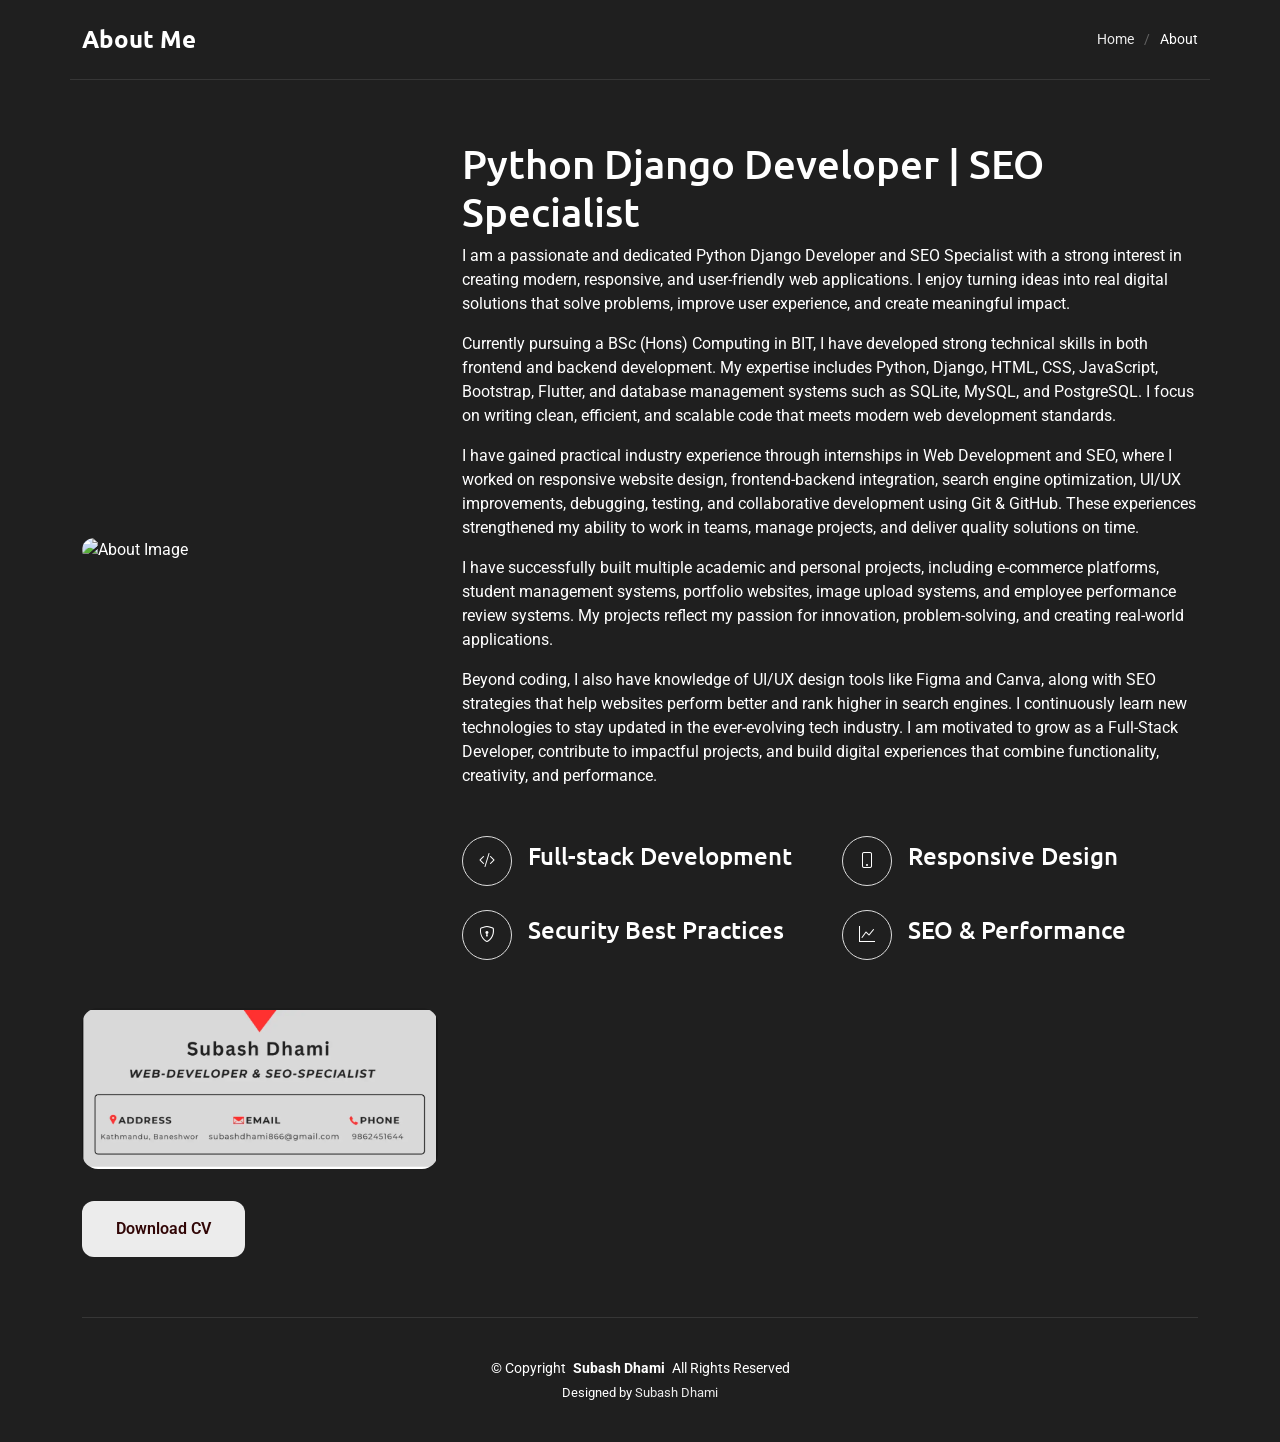
==== commit 0abca4bf: "update page" ====
--- a/About.html
+++ b/About.html
@@ -53,7 +53,7 @@
 
           <div class="col-lg-4">
             <div class="about-img">
-              <img src="media/profile/subash dhami.png" alt="About Image" class="img-fluid rounded-4 w-100" style="height: 100%; object-fit: cover;" loading="lazy">
+              <img src="media/profile/subash.jpg" alt="About Image" class="img-fluid rounded-4 w-100" style="height: 100%; object-fit: cover;" loading="lazy">
             </div>
           </div>
 
